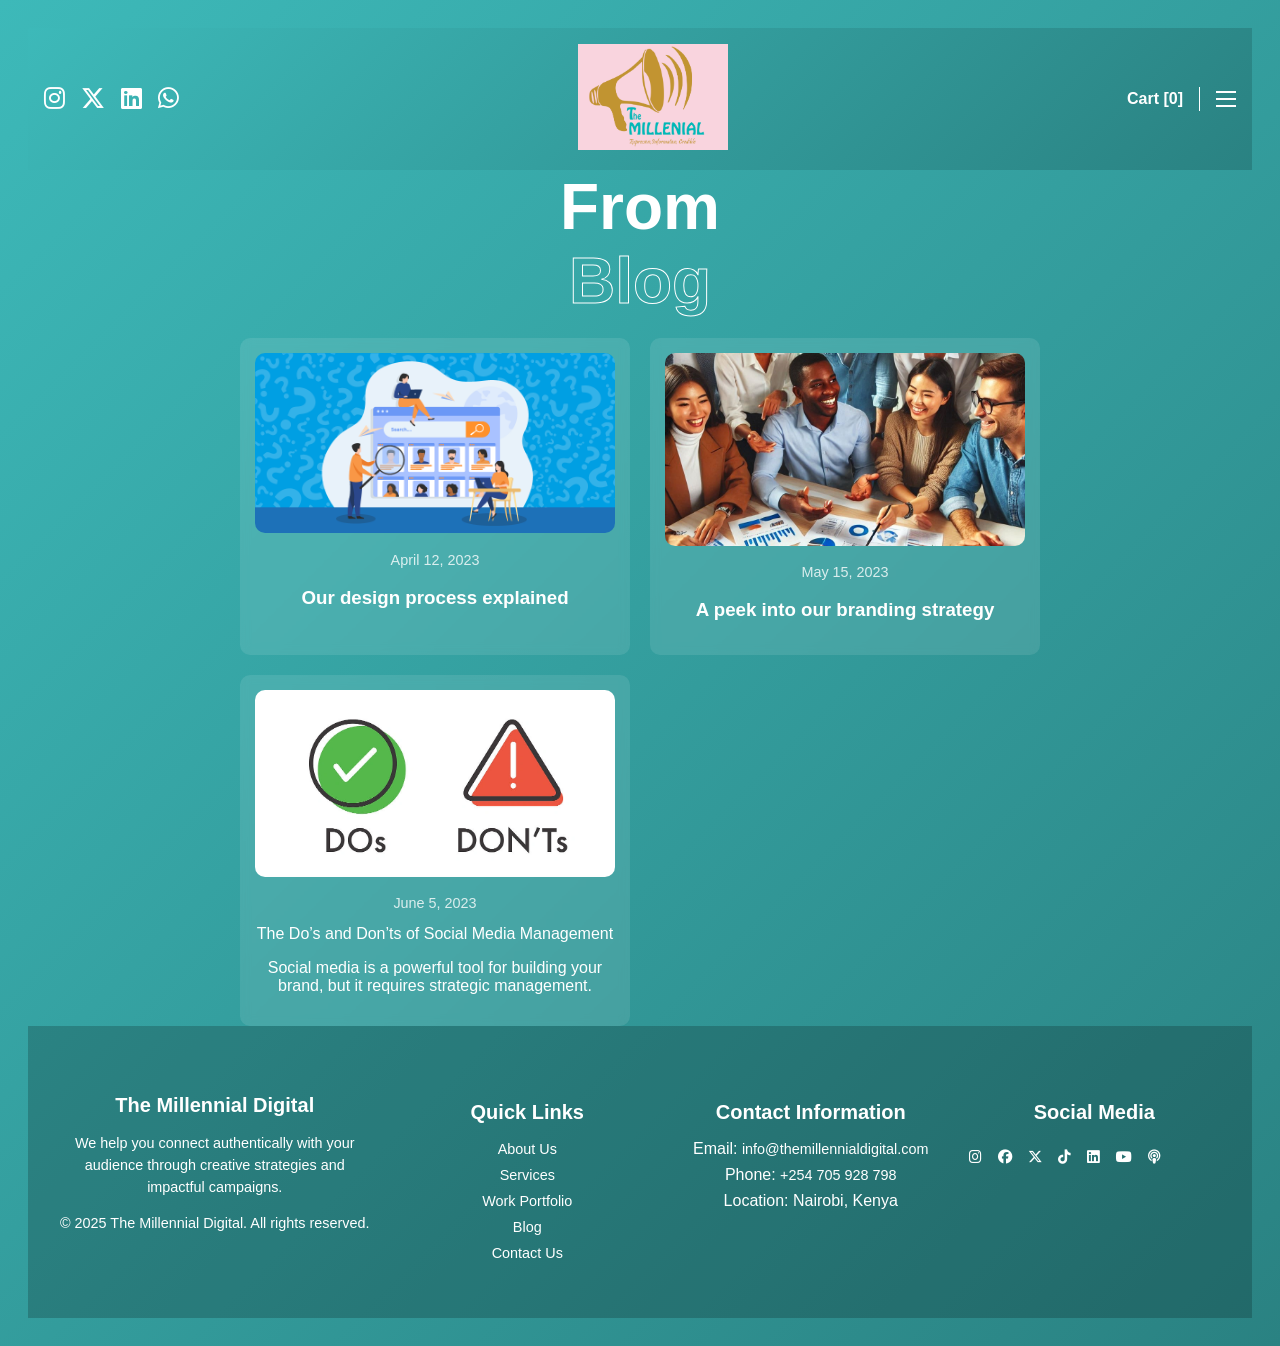
==== Blogs.html @ 1ed0df96 "First commit" ====
<!DOCTYPE html>
<html lang="en">
<head>
    <meta charset="UTF-8">
    <meta name="viewport" content="width=device-width, initial-scale=1.0">
    <title>Blog Section</title>
    <link rel="icon" type="image/png" href="images/THE MILLENIAL LOGO (5).png">
    <link rel="stylesheet" href="css/blogs.css">
    <link href="https://fonts.googleapis.com/css2?family=Poppins:wght@300;400;600&display=swap" rel="stylesheet">
    <link rel="stylesheet" href="https://cdnjs.cloudflare.com/ajax/libs/font-awesome/6.0.0-beta3/css/all.min.css">
    <link href="https://cdnjs.cloudflare.com/ajax/libs/font-awesome/6.5.0/css/all.min.css" rel="stylesheet">


</head>
<body>

     <!-- Header Section -->
     <header class="header">
        <div class="social-icons">
            <a href="https://instagram.com" target="_blank"><i class="fab fa-instagram"></i></a>
            <a href="https://twitter.com" target="_blank"><i class="fab fa-x-twitter"></i></a>
            <a href="https://linkedin.com" target="_blank"><i class="fab fa-linkedin"></i></a>
            <a href="https://wa.me" target="_blank"><i class="fab fa-whatsapp"></i></a>
        </div>
        <div class="logo">
            <img src="images/THE MILLENIAL LOGO (6).jpg" alt="The Millennial Digital Logo">
        </div>
        <div class="right-section">
            <div class="cart">Cart [0]</div>
            <div class="vertical-line"></div>
            <div class="hamburger" id="hamburger">
                <div></div>
                <div></div>
                <div></div>
            </div>
        </div>
        <nav class="menu" id="menu">
            <a href="index.html#about">About Us</a>
            <a href="index.html#help">How We Help Clients</a>
            <a href="index.html#work">Work We've Done</a>
            <a href="index.html#testimonials">What Clients Think</a>
            <a href="index.html#benefits">Benefits</a>
            <a href="index.html#insights">Latest Insights</a>
        </nav>
    </header>
    <section class="blog-container">
        <h1 class="title">From</h1>
        <h1 class="title outline">Blog</h1>
        <div class="blog-grid">
            <div class="blog-card">
                <a href="design-process.html">
                    <img src="images/Build-your-online-presence.jpg" alt="Design Process">
                </a>
                <p class="date">April 12, 2023</p>
                <h3>Our design process explained</h3>
            </div>
            <div class="blog-card">
                <a href="branding-strategy.html">
                    <img src="images/storytelling dm.jpeg" alt="Branding Strategy">
                </a>
                <p class="date">May 15, 2023</p>
                <h3>A peek into our branding strategy</h3>
            </div>
            <div class="blog-card">
                <a href="social-media-management.html">
                    <img src="images/Dos-and-Donts.png" alt="Social Media Management">
                </a>
                <p class="date">June 5, 2023</p>
                <h>The Do’s and Don’ts of Social Media Management</h3>
                <p>Social media is a powerful tool for building your brand, but it requires strategic management.</p>
            </div>
        </div>
    </section>    
       <!-- Footer Section -->
       <footer class="footer">
        <div class="container">
        <div class="footer-branding">
            <h3>The Millennial Digital</h3>
            <p>We help you connect authentically with your audience through creative strategies and impactful campaigns.</p>
            <p>&copy; 2025 The Millennial Digital. All rights reserved.</p>
        </div>
        <div class="footer-links">
            <h4>Quick Links</h4>
            <ul>
                <li><a href="index.html#about">About Us</a></li>
                <li><a href="index.html#benefits">Services</a></li>
                <li><a href="index.html#work">Work Portfolio</a></li>
                <li><a href="index.html#latest-insights">Blog</a></li>
                <li><a href="index.html#contact">Contact Us</a></li>
            </ul>
        </div>
        <div class="footer-contact">
            <h4>Contact Information</h4>
            <ul>
            <li>Email: <a href="mailto:info@themillennialdigital.com">info@themillennialdigital.com</a></li>
            <li>Phone: <a href="tel:+254705928798">+254 705 928 798</a></li>
            <li>Location: Nairobi, Kenya</li>
            </ul>
        </div>
        <div class="footer-social">
            <h4>Social Media</h4>
            <ul>
            <li><a href="https://instagram.com/themillenialdigital" target="_blank"><i class="fab fa-instagram"></i></a></li>
            <li><a href="https://facebook.com/themillenialdigital" target="_blank"><i class="fab fa-facebook"></i></a></li>
            <li><a href="https://twitter.com/themillenial_ke" target="_blank"><i class="fab fa-x-twitter"></i></a></li>
            <li><a href="https://tiktok.com/@themillenialdigital" target="_blank"><i class="fab fa-tiktok"></i></a></li>
            <li><a href="https://linkedin.com/in/themillenialdigital" target="_blank"><i class="fab fa-linkedin"></i></a></li>
            <li><a href="https://youtube.com/@themillenialdigital" target="_blank"><i class="fab fa-youtube"></i></a></li>
            <li><a href="https://podbean.com/@themillenialdigital" target="_blank"><i class="fas fa-podcast"></i></a></li>
            </ul>
        </div>
        </div>
    </footer>
    <script>
        document.addEventListener("DOMContentLoaded", function () {
            const observer = new IntersectionObserver(entries => {
                entries.forEach(entry => {
                    if (entry.isIntersecting) {
                        entry.target.classList.add("animate");
                    }
                });
            }, { threshold: 0.2 });
        
            document.querySelectorAll("#latest-insights h2, .insights-grid .insight, #contact h2, #contact form").forEach(el => {
                observer.observe(el);
            });
        
            // Hamburger Menu Functionality
            const hamburger = document.getElementById('hamburger');
            const menu = document.getElementById('menu');
            const menuLinks = document.querySelectorAll(".menu a");
        
            hamburger.addEventListener('click', () => {
                hamburger.classList.toggle('active');
                menu.classList.toggle('active');
            });
        
            menuLinks.forEach((link, index) => {
                link.style.animation = `slideIn 0.3s ease forwards ${index * 100}ms`;
                link.addEventListener("click", () => {
                    menu.classList.remove("active");
                    hamburger.classList.remove("active");
                });
            });
        
            // CSS styles for animations
            const style = document.createElement("style");
            style.innerHTML = `
                .hidden {
                    opacity: 0;
                    transform: translateY(20px);
                    transition: all 0.6s ease;
                }
        
                .visible {
                    opacity: 1;
                    transform: translateY(0);
                }
        
                .hamburger.active div:nth-child(1) {
                    transform: rotate(45deg) translate(5px, 5px);
                }
        
                .hamburger.active div:nth-child(2) {
                    opacity: 0;
                }
        
                .hamburger.active div:nth-child(3) {
                    transform: rotate(-45deg) translate(5px, -5px);
                }
            `;
            document.head.appendChild(style);
        }); 
            </script>
</body>
</html>
---- css/blogs.css ----
body {
    background: linear-gradient(135deg, #3Db9b9, #2a8282);
    color: white;
    font-family: Arial, sans-serif;
    text-align: center;
    padding: 20px;
}

/* Header Styles */
.header {
    display: flex;
    justify-content: space-between;
    align-items: center;
    background: linear-gradient(135deg, #3Db9b9, #2a8282);
    color: white;
    padding: 1rem;
    position: sticky;
    top: 0;
    z-index: 1000;
}

.social-icons {
    display: flex;
    gap: 1rem;
}

.social-icons a {
    color: white;
    font-size: 1.5rem;
    transition: color 0.3s ease;
}

.social-icons a:hover {
    color: #f1f1f1;
}

.logo {
    text-align: center;
}

.logo img {
    max-width: 150px;
}

.right-section {
    display: flex;
    align-items: center;
    gap: 1rem;
}

.cart {
    font-size: 1rem;
    font-weight: bold;
}

.vertical-line {
    height: 1.5rem;
    width: 1px;
    background: white;
}

.hamburger {
    display: flex;
    flex-direction: column;
    gap: 0.3rem;
    cursor: pointer;
}

.hamburger div {
    width: 20px;
    height: 2px;
    background: white;
    transition: transform 0.3s;
}

.hamburger.active div:nth-child(1) {
    transform: rotate(45deg) translate(5px, 5px);
}

.hamburger.active div:nth-child(2) {
    transform: rotate(-45deg) translate(5px, -5px);
}

.menu {
    display: none;
    flex-direction: column;
    align-items: center;
    position: absolute;
    top: 100%;
    right: 0;
    background: rgba(0, 0, 0, 0.8);
    width: 100%;
    padding: 2rem;
    box-shadow: 0 4px 6px rgba(0, 0, 0, 0.2);
}

.menu.active {
    display: flex;
}

.menu a {
    color: white;
    text-decoration: none;
    font-size: 1.2rem;
    margin: 1rem 0;
    font-weight: bold;
    opacity: 0;
    transform: translateY(20px);
    animation: slideIn 0.3s ease forwards;
}

.menu a:nth-child(1) { animation-delay: 0.1s; }
.menu a:nth-child(2) { animation-delay: 0.2s; }
.menu a:nth-child(3) { animation-delay: 0.3s; }
.menu a:nth-child(4) { animation-delay: 0.4s; }
.menu a:nth-child(5) { animation-delay: 0.5s; }

@keyframes slideIn {
    from { opacity: 0; transform: translateY(20px); }
    to { opacity: 1; transform: translateY(0); }
}

.blog-container {
    max-width: 800px;
    margin: auto;
}

.title {
    font-size: 4rem;
    font-weight: bold;
    margin: 0;
}

.outline {
    color: transparent;
    -webkit-text-stroke: 1px white;
}

.blog-grid {
    display: grid;
    grid-template-columns: repeat(2, 1fr);
    gap: 20px;
    margin-top: 20px;
}

.blog-card {
    background: rgba(255, 255, 255, 0.1);
    padding: 15px;
    border-radius: 10px;
    backdrop-filter: blur(5px);
}

.blog-card img {
    width: 100%;
    border-radius: 10px;
}

.date {
    font-size: 0.9rem;
    opacity: 0.8;
}

@media (max-width: 600px) {
    .blog-grid {
        grid-template-columns: 1fr;
    }
}

/* Footer Styling */
.footer {
    color: #ffffff;
    padding: 3rem 2rem;
    background: rgba(0, 0, 0, 0.2);
}

.footer .container {
    display: flex;
    justify-content: space-between;
    align-items: flex-start;
    flex-wrap: wrap;
    gap: 2rem;
}

.footer h3, .footer h4 {
    font-size: 1.25rem;
    margin-bottom: 1rem;
}

.footer p {
    font-size: 0.9rem;
    line-height: 1.5;
}

.footer ul {
    list-style: none;
    padding: 0;
    margin: 0;
}

.footer ul li {
    margin-bottom: 0.5rem;
}

.footer ul li a {
    color: #ffffff;
    text-decoration: none;
    font-size: 0.9rem;
}

.footer ul li a:hover {
    text-decoration: underline;
}

.footer-branding {
    flex: 1 1 20%;
}

.footer-links, .footer-contact, .footer-social {
    flex: 1 1 15%;
}

.footer-social ul {
    display: flex;
    gap: 1rem;
}

.footer-social ul li {
    font-size: 1.5rem;
}

.footer-social ul li a {
    color: #ffffff;
    transition: color 0.3s;
}

.footer-social ul li a:hover {
    color: #007bff;
}
@media (max-width: 768px) {
    .header {
        padding: 0.5rem;
    }

    .logo img {
        max-width: 100px;
    }

    .social-icons a {
        font-size: 1.2rem;
    }

    .cart {
        font-size: 0.9rem;
    }

    .hamburger div {
        width: 18px;
        height: 2px;
    }
}
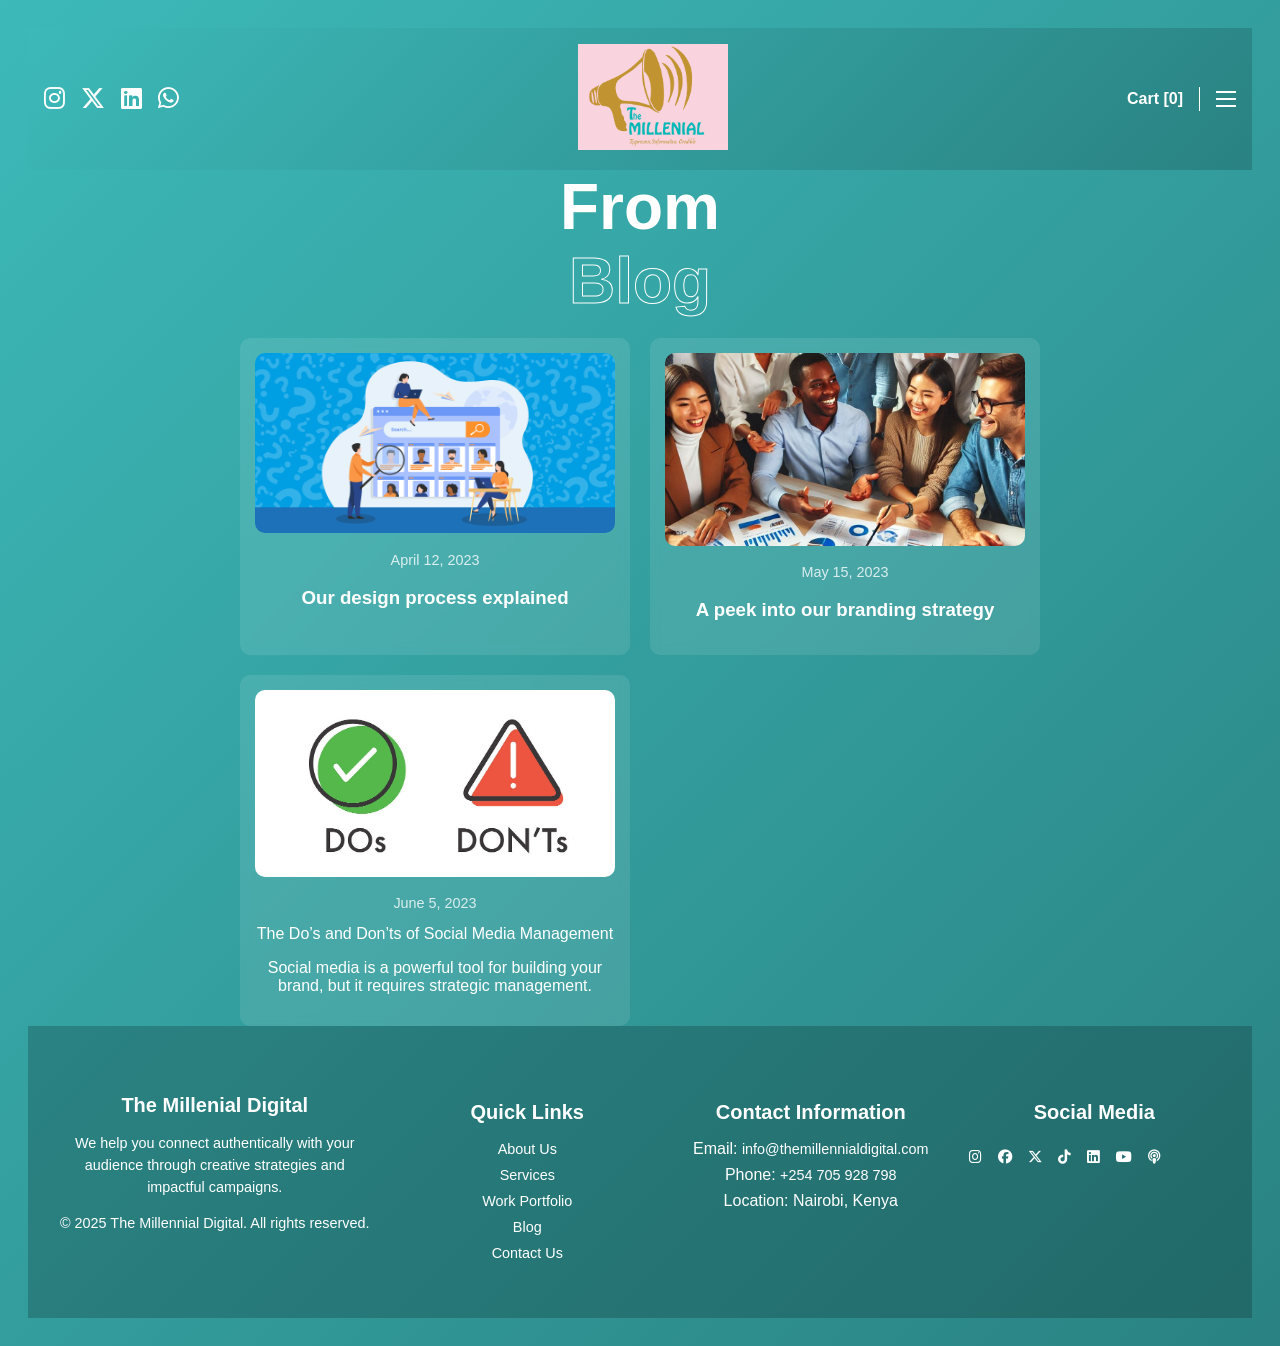
==== commit da4b764a: "millenial new commit" ====
--- a/Blogs.html
+++ b/Blogs.html
@@ -35,6 +35,7 @@
             </div>
         </div>
         <nav class="menu" id="menu">
+            <a href="index.html">Home</a>
             <a href="index.html#about">About Us</a>
             <a href="index.html#help">How We Help Clients</a>
             <a href="index.html#work">Work We've Done</a>
@@ -75,7 +76,7 @@
        <footer class="footer">
         <div class="container">
         <div class="footer-branding">
-            <h3>The Millennial Digital</h3>
+            <h3>The Millenial Digital</h3>
             <p>We help you connect authentically with your audience through creative strategies and impactful campaigns.</p>
             <p>&copy; 2025 The Millennial Digital. All rights reserved.</p>
         </div>
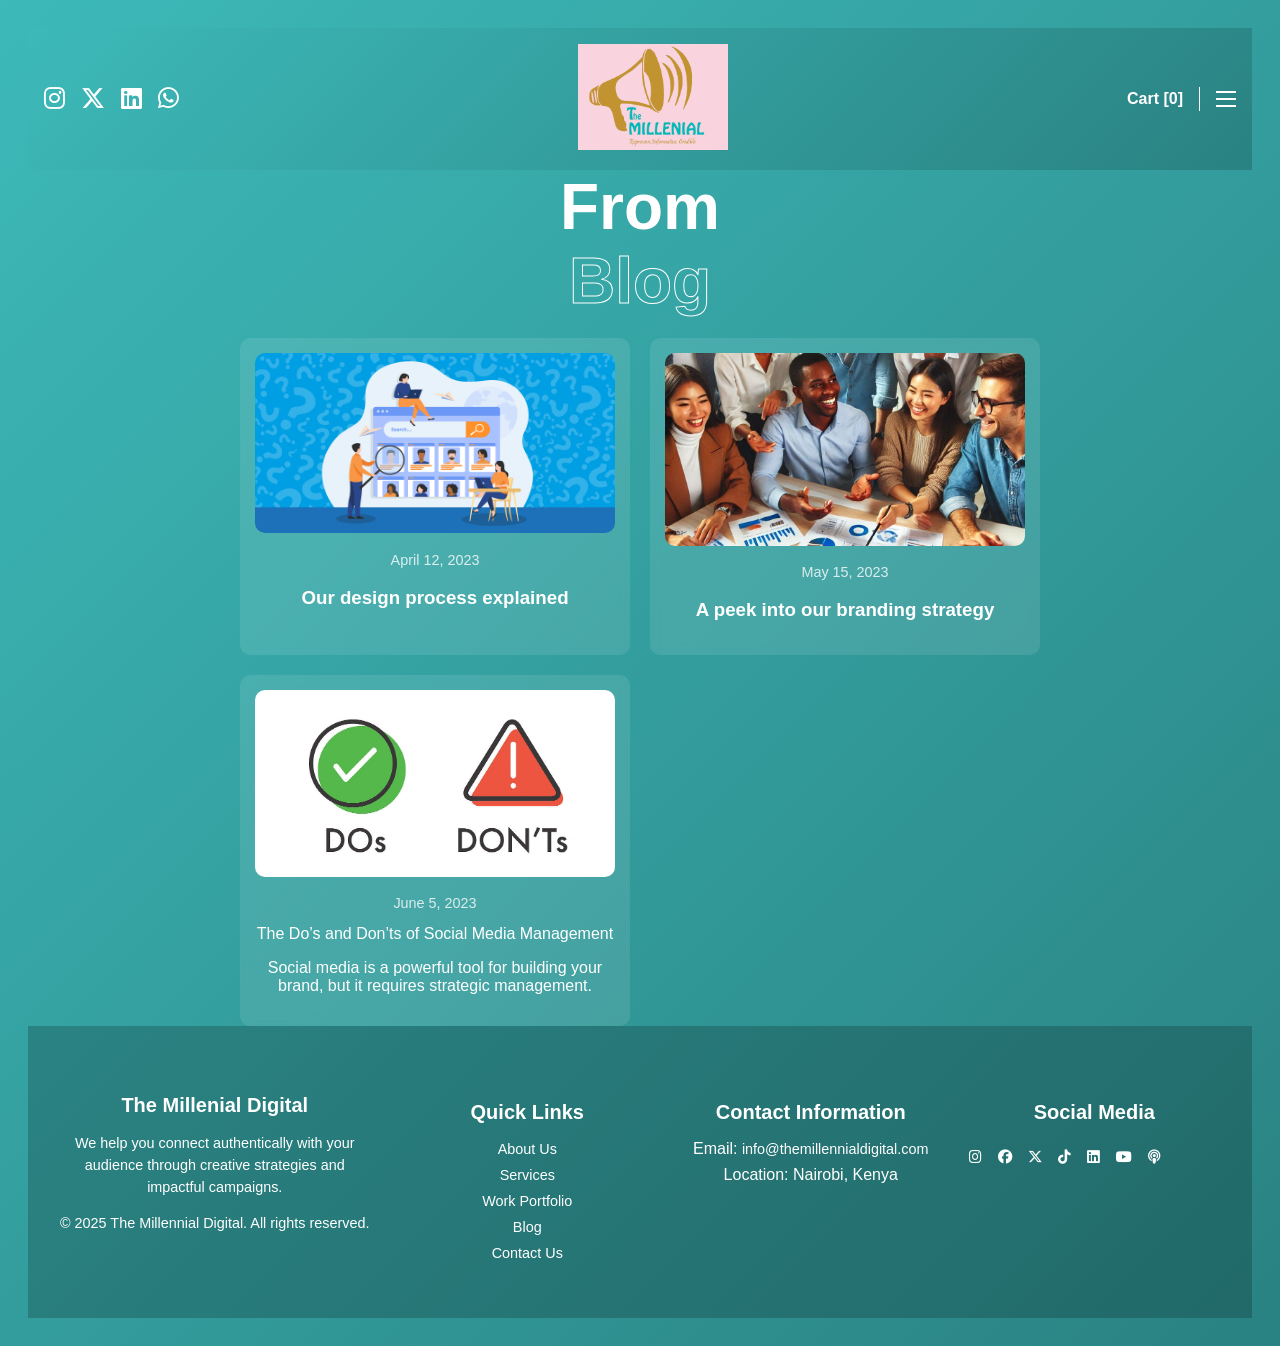
==== commit 822de3e4: "new commit" ====
--- a/Blogs.html
+++ b/Blogs.html
@@ -94,7 +94,6 @@
             <h4>Contact Information</h4>
             <ul>
             <li>Email: <a href="mailto:info@themillennialdigital.com">info@themillennialdigital.com</a></li>
-            <li>Phone: <a href="tel:+254705928798">+254 705 928 798</a></li>
             <li>Location: Nairobi, Kenya</li>
             </ul>
         </div>
